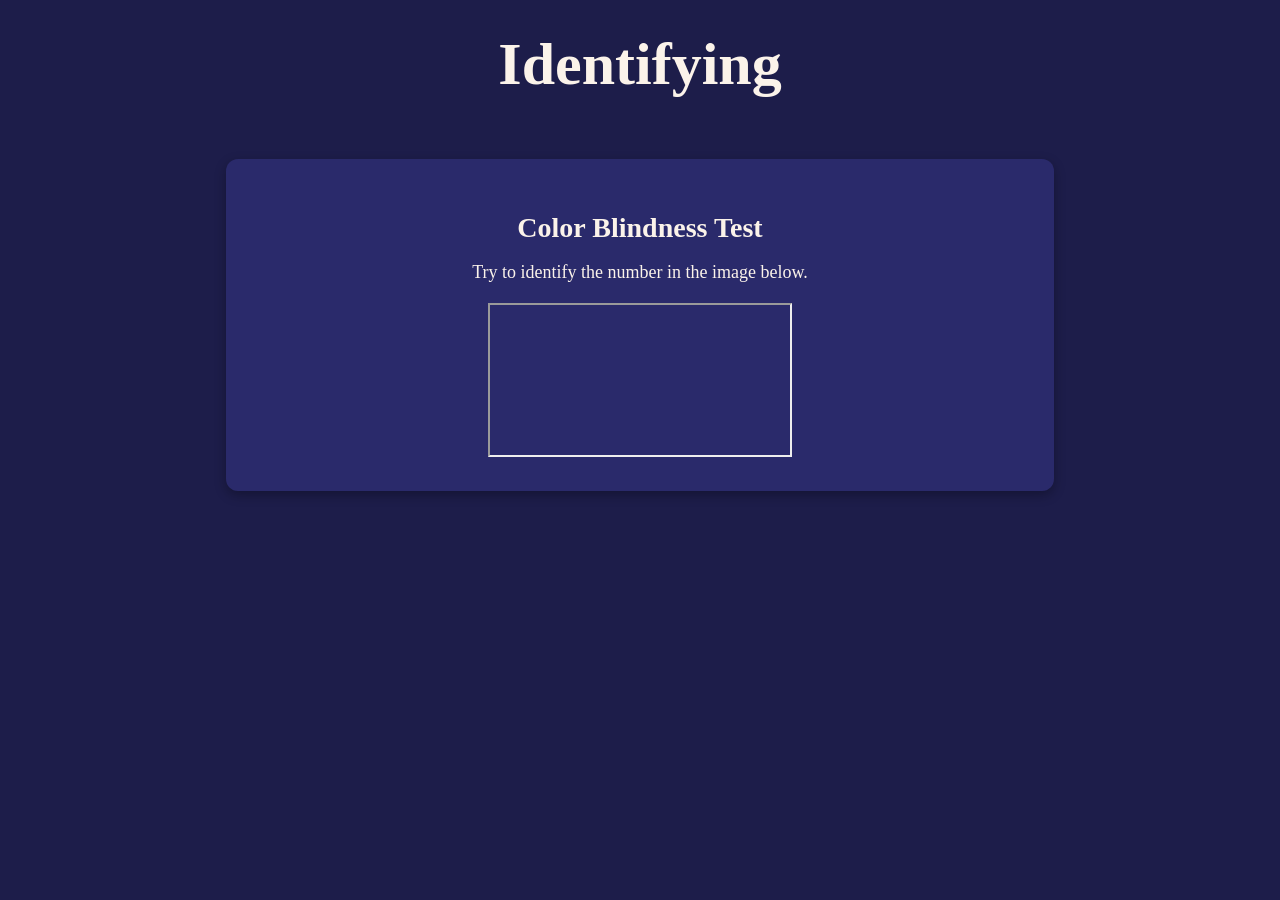
==== identifying.html @ 6f4901db "Update color blindness test implementation Replaced color blindness test with an iframe from Enchrom" ====
<!DOCTYPE html>
<html>
<head>
    <title>Identifying</title>
    <link href="identifying.css" rel="stylesheet">
</head>
<body>

<h1>Identifying</h1>

<div class="test-container">
    <h2>Color Blindness Test</h2>
    <p>Try to identify the number in the image below.</p>

    <iframe src="https://enchroma.com/pages/color-blindness-test"></iframe>
</div>

</body>
</html>
---- identifying.css ----
body{
    margin:0;
    background-color:#1d1d4a;
    font-family:"Times New Roman", serif;
    color:#fbf3ea;
    text-align:center;
}

/* Header (match existing style) */

h1{
    margin-top:30px;
    font-size:60px;
    color:#fbf3ea;
}

/* Container for the test */

.test-container{
    margin:60px auto;
    padding:30px;
    width:60%;
    max-width:800px;
    background-color:#2a2a6b;
    border-radius:12px;
    box-shadow:0 4px 12px rgba(0,0,0,0.3);
}

/* Subheading + text */

h2{
    margin-bottom:10px;
    font-size:28px;
}

p{
    font-size:18px;
    margin-bottom:20px;
}

/* Image styling */

.test-container img{
    width:250px;
    margin:20px 0;
    border-radius:8px;
}

/* Answer buttons */

.answers button{
    margin:10px;
    padding:10px 20px;
    font-size:18px;
    border:none;
    border-radius:8px;
    cursor:pointer;
    background-color:#fbf3ea;
    color:#1d1d4a;
    font-family:"Times New Roman", serif;
    transition:background 0.2s, transform 0.1s;
}

.answers button:hover{
    background-color:#d6cfc7;
    transform:scale(1.05);
}

/* Result text */

#result{
    margin-top:20px;
    font-size:20px;
    font-weight:bold;
}
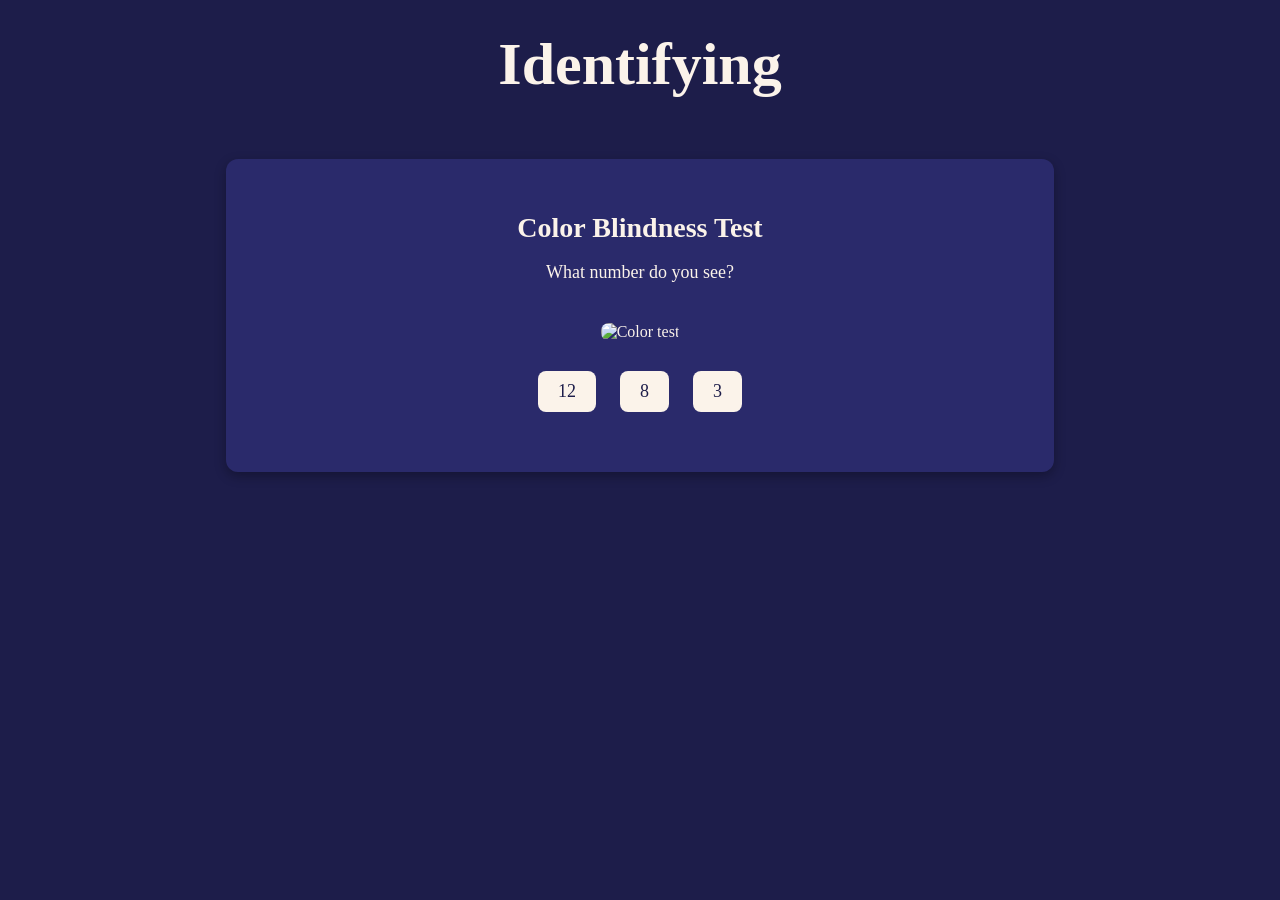
==== commit 24f51cfa: "Add color blindness test functionality and UI" ====
--- a/identifying.html
+++ b/identifying.html
@@ -10,10 +10,32 @@
 
 <div class="test-container">
     <h2>Color Blindness Test</h2>
-    <p>Try to identify the number in the image below.</p>
+    <p>What number do you see?</p>
 
-    <iframe src="https://enchroma.com/pages/color-blindness-test"></iframe>
+    <img src="https://upload.wikimedia.org/wikipedia/commons/3/3f/Ishihara_9.png" alt="Color test">
+
+    <div class="answers">
+        <button onclick="checkAnswer(12)">12</button>
+        <button onclick="checkAnswer(8)">8</button>
+        <button onclick="checkAnswer(3)">3</button>
+    </div>
+
+    <p id="result"></p>
 </div>
+
+<script>
+function checkAnswer(answer) {
+    let result = document.getElementById("result");
+
+    if (answer === 12) {
+        result.textContent = "Normal color vision!";
+        result.style.color = "green";
+    } else {
+        result.textContent = "You may have color vision deficiency.";
+        result.style.color = "red";
+    }
+}
+</script>
 
 </body>
 </html>
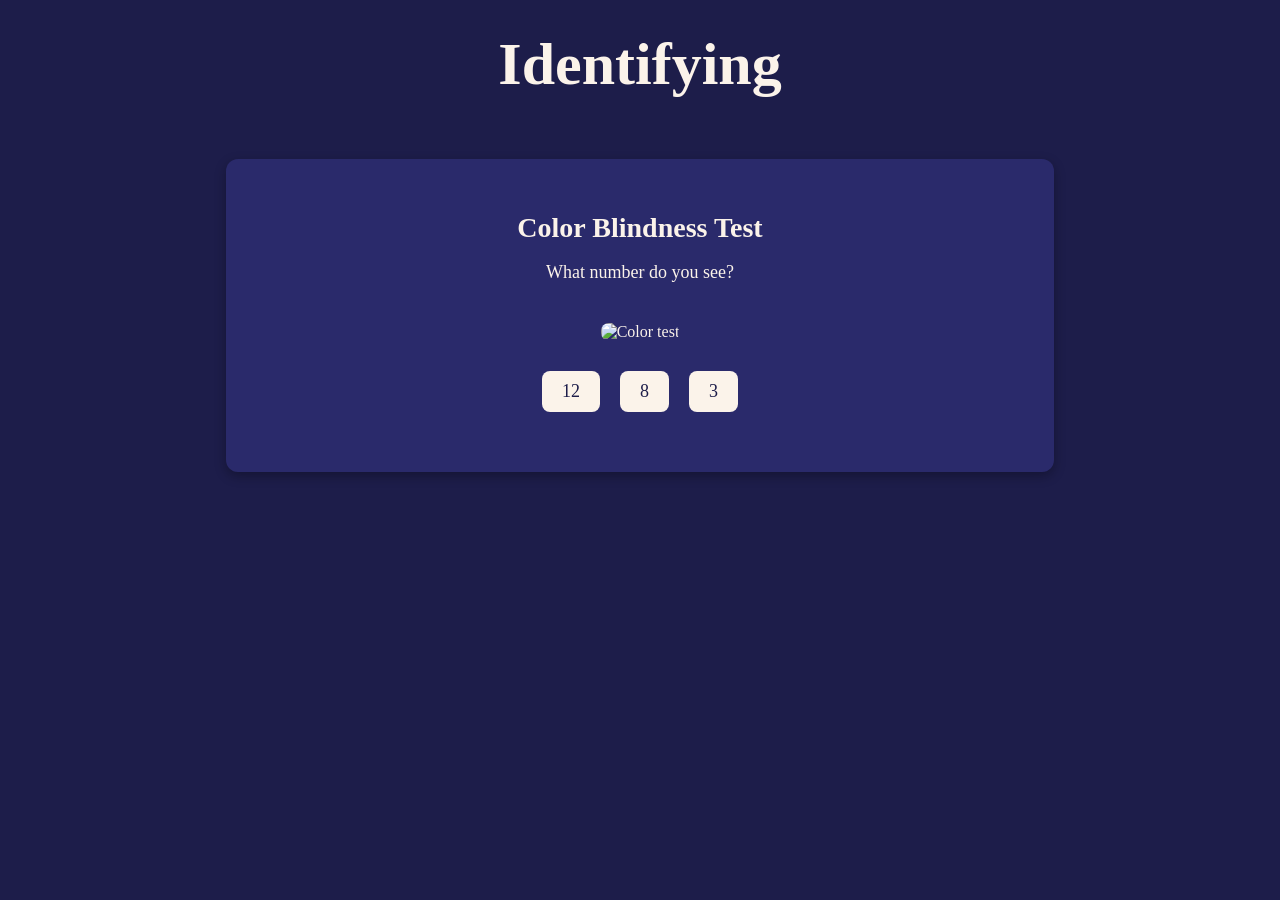
==== commit 7ea87751: "Implement color blindness test functionality" ====
--- a/identifying.html
+++ b/identifying.html
@@ -10,31 +10,85 @@
 
 <div class="test-container">
     <h2>Color Blindness Test</h2>
-    <p>What number do you see?</p>
+    <p id="question-text">What number do you see?</p>
 
-    <img src="https://upload.wikimedia.org/wikipedia/commons/3/3f/Ishihara_9.png" alt="Color test">
+    <img id="test-image" src="plate1.png" alt="Color test">
 
-    <div class="answers">
-        <button onclick="checkAnswer(12)">12</button>
-        <button onclick="checkAnswer(8)">8</button>
-        <button onclick="checkAnswer(3)">3</button>
-    </div>
+    <div class="answers" id="answers"></div>
 
     <p id="result"></p>
 </div>
 
 <script>
+const questions = [
+    {
+        image: "plate1.png",
+        correct: 12,
+        options: [12, 8, 3]
+    },
+    {
+        image: "plate2.png",
+        correct: 8,
+        options: [6, 8, 29]
+    },
+    {
+        image: "plate3.png",
+        correct: 29,
+        options: [15, 29, 70]
+    }
+];
+
+let currentQuestion = 0;
+let score = 0;
+
+function loadQuestion() {
+    const q = questions[currentQuestion];
+
+    document.getElementById("test-image").src = q.image;
+
+    const answersDiv = document.getElementById("answers");
+    answersDiv.innerHTML = "";
+
+    q.options.forEach(option => {
+        const btn = document.createElement("button");
+        btn.textContent = option;
+        btn.onclick = () => checkAnswer(option);
+        answersDiv.appendChild(btn);
+    });
+}
+
 function checkAnswer(answer) {
-    let result = document.getElementById("result");
+    if (answer === questions[currentQuestion].correct) {
+        score++;
+    }
 
-    if (answer === 12) {
-        result.textContent = "Normal color vision!";
-        result.style.color = "green";
+    currentQuestion++;
+
+    if (currentQuestion < questions.length) {
+        loadQuestion();
+    } else {
+        showResult();
+    }
+}
+
+function showResult() {
+    const result = document.getElementById("result");
+
+    if (score === questions.length) {
+        result.textContent = "Your color vision appears normal.";
+        result.style.color = "lightgreen";
+    } else if (score >= 1) {
+        result.textContent = "You may have mild color vision deficiency.";
+        result.style.color = "orange";
     } else {
         result.textContent = "You may have color vision deficiency.";
         result.style.color = "red";
     }
+
+    document.getElementById("answers").innerHTML = "";
 }
+
+loadQuestion();
 </script>
 
 </body>
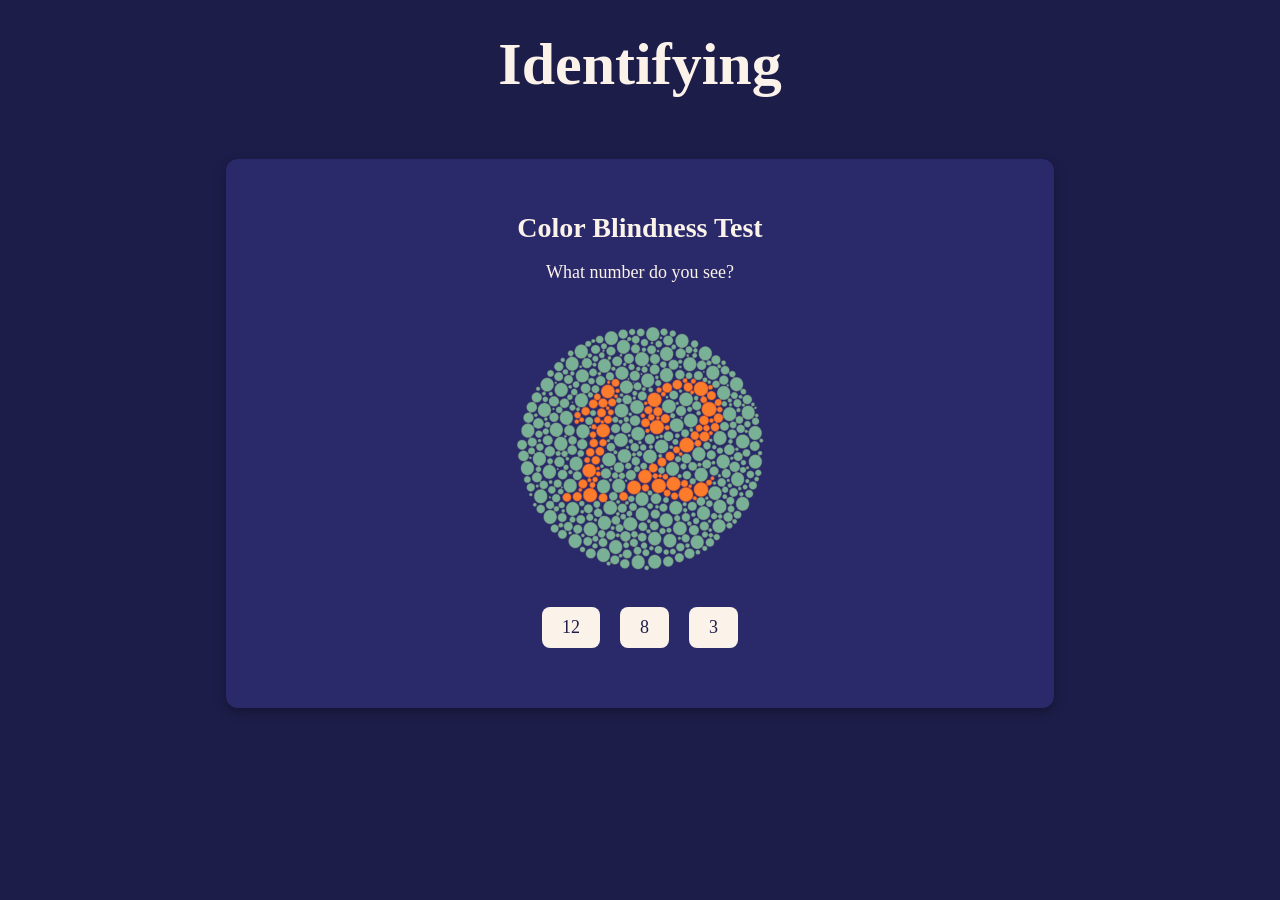
==== commit 7c618d31: "Update image source in identifying.html" ====
--- a/identifying.html
+++ b/identifying.html
@@ -22,7 +22,7 @@
 <script>
 const questions = [
     {
-        image: "plate1.png",
+        image: "ishihara12.png",
         correct: 12,
         options: [12, 8, 3]
     },
